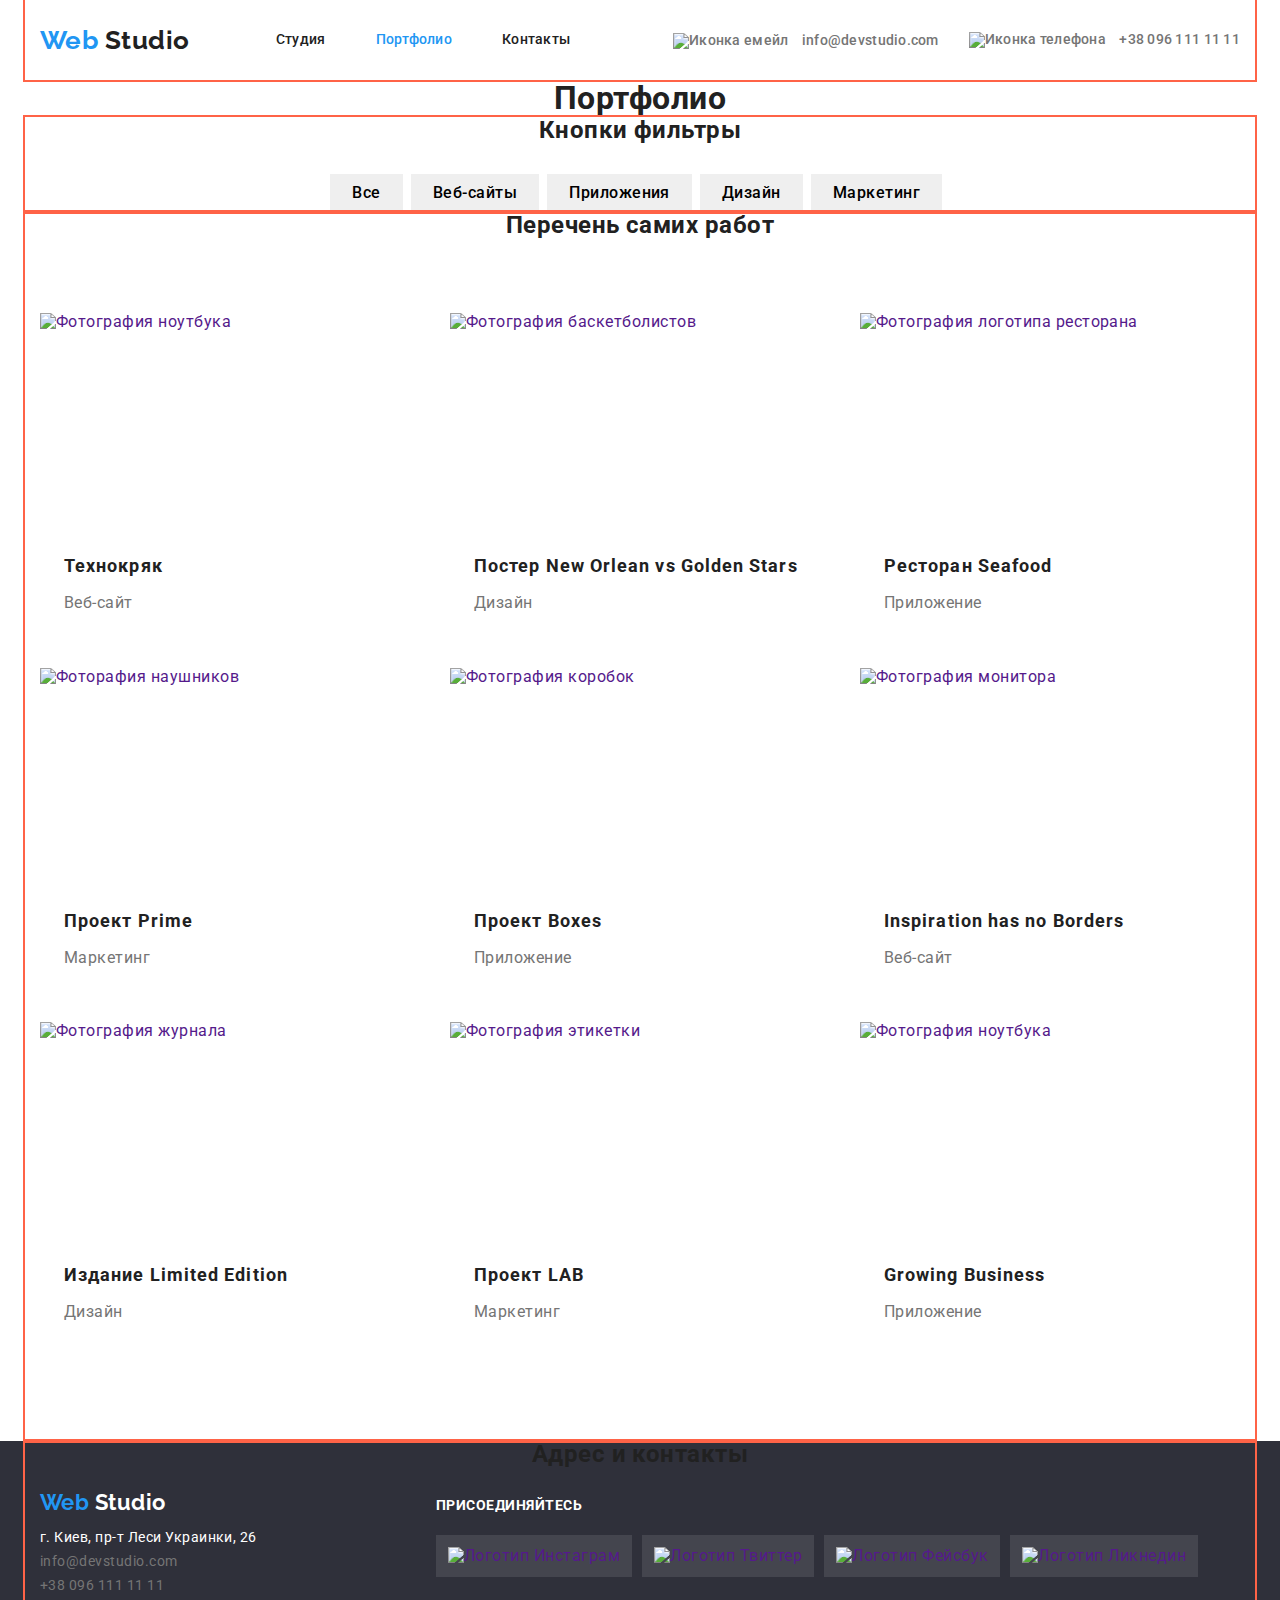
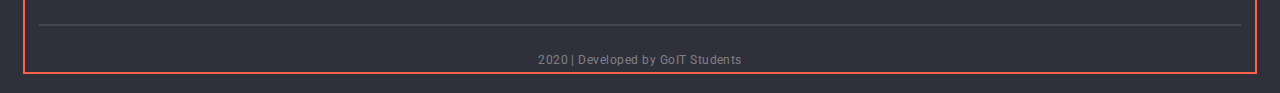
==== portfolio.html @ 9bb1bed6 "отправил ментору на проверку" ====
<!DOCTYPE html>
<html lang="ru">
<head>
    <meta charset="UTF-8">
    <meta name="viewport" content="width=device-width, initial-scale=1.0">
    <title>Document</title>
    <link href="https://fonts.googleapis.com/css2?family=Raleway:wght@500&family=Roboto:wght@400;500;700;900&display=swap" rel="stylesheet">
    <link rel="stylesheet" href="https://cdnjs.cloudflare.com/ajax/libs/modern-normalize/0.6.0/modern-normalize.min.css">
    <link rel="stylesheet" href="./css/style.css">
</head>
<body>
    <header>
        <div class="container">
            <nav class="nav">
                <a href="./index.html"><span class="first-name">Web</span><span class="last-name"> Studio</span></a>
                <ul class="nav-link">
                    <li class="item"><a href="./index.html" class="title">Студия</a></li>
                    <li class="item"><a href="" class="title current">Портфолио</a></li>
                    <li class="item"><a href="" class="title">Контакты</a></li>
                </ul>
                <ul class="nav-contacts">
                    <li class="item"><a href="mailto:info@devstudio.com" class="link"><img src="./images/mail.svg" alt="Иконка емейл" class="image"> info@devstudio.com</a></li>
                    <li class="item"><a href="tel:+380961111111" class="link"><img src="./images/phone.svg" alt="Иконка телефона" class="image"> +38 096 111 11 11</a></li>
                </ul>
            </nav>
            
        </div>
    </header>     

    <main>
        <!--Скрытый заголовок-->
        <h1 class="hidden">Портфолио</h1>

        <div class="container">
            <section>
                <!--Скрытый заголовок-->
                <h2 class="hidden">Кнопки фильтры</h2>
    
                <ul class="resources">
                    <li><button type="button">Все</button></li>
                    <li><button type="button">Веб-сайты</button></li>
                    <li><button type="button">Приложения</button></li>
                    <li><button type="button">Дизайн</button></li>
                    <li><button type="button">Маркетинг</button></li>
                </ul>
            </section>
        </div>

        <div class="container">
            <section class="works">
                <!--Скрытый заголовок-->
                <h2>Перечень самих работ</h2>
   
                   <ul class="portfolio">
                       <li class="porfolio-links">
                           <a href="" class="portfolio-elements">
                               <img src="./images/portfolio/techno_crack.jpg" alt="Фотография ноутбука" width="380">
                               <p class="text">Технокряк это современная площадка распространения коронавируса. Компании используют эту платформу для цифрового шпионажа и атак на защищённые сервера конкурентов.</p>
                               <h2>Технокряк</h2>
                               <p class="product">Веб-сайт</p>
                           </a>
                       </li>
                       <li class="porfolio-links">
                           <a href="" class="portfolio-elements">
                               <img src="./images/portfolio/basketball_players.jpg" alt="Фотография баскетболистов" width="380">
                               <p class="text">Технокряк это современная площадка распространения коронавируса. Компании используют эту платформу для цифрового шпионажа и атак на защищённые сервера конкурентов.</p>
                               <h2>Постер <span lang="en">New Orlean vs Golden Stars</span></h2>
                               <p class="product">Дизайн</p>
                           </a>
                       </li>
                       <li class="porfolio-links">
                           <a href="" class="portfolio-elements">
                               <img src="./images/portfolio/seafood_restaurant.jpg" alt="Фотография логотипа ресторана" width="380">
                               <p class="text">Технокряк это современная площадка распространения коронавируса. Компании используют эту платформу для цифрового шпионажа и атак на защищённые сервера конкурентов.</p>
                               <h2>Ресторан <span lang="en">Seafood</span></h2>
                               <p class="product">Приложение</p>
                           </a>
                       </li>
                       <li class="porfolio-links">
                           <a href="" class="portfolio-elements">
                               <img src="./images/portfolio/headphones.jpg" alt="Фоторафия наушников" width="380">
                               <p class="text">Технокряк это современная площадка распространения коронавируса. Компании используют эту платформу для цифрового шпионажа и атак на защищённые сервера конкурентов.</p>
                               <h2>Проект <span lang="en">Prime</span></h2>
                               <p class="product">Маркетинг</p>
                           </a>
                       </li>
                       <li class="porfolio-links">
                           <a href="" class="portfolio-elements">
                               <img src="./images/portfolio/project_boxes.jpg" alt="Фотография коробок" width="380">
                               <p class="text">Технокряк это современная площадка распространения коронавируса. Компании используют эту платформу для цифрового шпионажа и атак на защищённые сервера конкурентов.</p>
                               <h2>Проект Boxes</h2>
                               <p class="product">Приложение</p>
                           </a>
                       </li>
                       <li class="porfolio-links">
                           <a href="" class="portfolio-elements">
                               <img src="./images/portfolio/display.jpg" alt="Фотография монитора" width="380">
                               <p class="text">Технокряк это современная площадка распространения коронавируса. Компании используют эту платформу для цифрового шпионажа и атак на защищённые сервера конкурентов.</p>
                               <h2 lang="en">Inspiration has no Borders</h2>
                               <p class="product">Веб-сайт</p>
                           </a>
                       </li>
                       <li class="porfolio-links">
                           <a href="" class="portfolio-elements">
                               <img src="./images/portfolio/limited_edition.jpg " alt="Фотография журнала" width="380">
                               <p class="text">Технокряк это современная площадка распространения коронавируса. Компании используют эту платформу для цифрового шпионажа и атак на защищённые сервера конкурентов.</p>
                               <h2>Издание <span lang="en">Limited Edition</span></h2>
                               <p class="product">Дизайн</p>
                           </a>
                       </li>
                       <li class="porfolio-links">
                           <a href="" class="portfolio-elements">
                               <img src="./images/portfolio/project_lab.jpg" alt="Фотография этикетки" width="380">
                               <p class="text">Технокряк это современная площадка распространения коронавируса. Компании используют эту платформу для цифрового шпионажа и атак на защищённые сервера конкурентов.</p>
                               <h2>Проект <span lang="en">LAB</span></h2>
                               <p class="product">Маркетинг</p>
                           </a>
                       </li>
                       <li class="porfolio-links">
                           <a href="" class="portfolio-elements">
                               <img src="./images/portfolio/notebook.jpg" alt="Фотография ноутбука" width="380">
                               <p class="text">Технокряк это современная площадка распространения коронавируса. Компании используют эту платформу для цифрового шпионажа и атак на защищённые сервера конкурентов.</p>
                               <h2 lang="en">Growing Business</h2>
                               <p class="product">Приложение</p>
                           </a>
                       </li>
                   </ul>
           </section>
        </div>
        
    </main>

    <footer>
        <div class="container footer">
            <!--Скрытый заголовок-->
            <h2>Адрес и контакты</h2>
            <section class="footer-flex">
                <div>
                    <a href="./index.html" class="footer-logo"><span class="first-name-logo">Web</span><span class="last-name-logo"> Studio</span></a>
                    <address class="contacts">
                        <p>г. Киев, пр-т Леси Украинки, 26</p>
                        <ul>
                            <li><a href="mailto:info@devstudio.com">info@devstudio.com</a></li>
                            <li><a href="tel:+380961111111">+38 096 111 11 11</a></li>
                        </ul>         
                    </address>
                </div>

                <div>
                    <h2 class="join">присоединяйтесь</h2>
                    <ul class="social-links-footer">
                        <li class="social-logo"><a href="" class="join-link"><img src="./images/social-links-white/instagram-white.svg" alt="Логотип Инстаграм" class="join-photo"></a></li>
                        <li class="social-logo"><a href="" class="join-link"><img src="./images/social-links-white/twitter-white.svg" alt="Логотип Твиттер" class="join-photo"></a></li>
                        <li class="social-logo"><a href="" class="join-link"><img src="./images/social-links-white/facebook-white.svg" alt="Логотип Фейсбук" class="join-photo"></a></li>
                        <li class="social-logo"><a href="" class="join-link"><img src="./images/social-links-white/linkedin-white.svg" alt="Логотип Ликнедин" class="join-photo"></a></li>
                    </ul>
                </div>
                
            </section>
            <div class="line"></div>
            <p class="developers">2020 | Developed by GoIT Students</p>
        </div>
    </footer>
  
</body>
</html>
---- css/style.css ----
/* primary text color #212121 */

/* secondary color #757575 */

/* third-text-color: Hero, advantages, section H2 what we do, footer <p>, adress only <p>, social links when :hover - #FFFFFF */

/* link color #2196F3 */

/* footer adress ul li - rgba(255, 255, 255, 0.6); */

/* 2020 | Developed by GoIT Students - rgba(255, 255, 255, 0.4); */

/* bcg логотипов с раздела преимущества #F5F4FA; */

:root{
    --primary-text-color: #212121;
    --secondary-text-color: #757575;
    --third-text-color: #FFFFFF;
    --link-color: #2196F3;
    --developers-color: rgba(255, 255, 255, 0.4);
    --resources-portfolio-color: #F5F4FA;
    --benefit-capabilities-color: rgba(47, 48, 58, 0.8);
    --border-partners-company-color: #AFB1B8;
    --line-developers-color: rgba(255, 255, 255, 0.1);
    --header-line-color: #ECECEC;
}

body{
    color: var(--primary-text-color);
    background-color: var(--third-text-color);
    font-family: Roboto, sans-serif;
    letter-spacing: 0.03em;
    font-style: normal;
    font-weight: 400;
}

.container {
    margin-left: auto;
    margin-right: auto;
    width: 1230px;
    padding-left: 15px;
    padding-right: 15px;
    outline: 2px solid tomato;
  }

a{
    text-decoration: none;
}
li {
    list-style-type: none; /* Убираем маркеры */
}

/* Логотип */
span.first-name,
span.last-name{
    color: var(--link-color);
    font-family: Raleway, sans-serif;
    font-weight: 700;
    font-size: 26px;
    line-height: 1.19;
}

span.last-name{
    color: var(--primary-text-color);
    margin-right: 86px;
}

/* Верхняя панель перехода по ссылкам внутри сайта */
.nav-link{
    padding: 0;
    margin: 0;
}

.nav{
    display: flex;
    align-items: center;
} 

.nav-link{
    display: flex;
}

.nav-link .item + .item{
    margin-left: 50px;
}

.nav-link .title{
    display: block;
    padding-top: 32px;
    padding-bottom: 32px;
}

.nav-link .title,
.nav-contacts .link{
    display: inline-block;
    margin-bottom: 0px;

    color: inherit;  
    font-weight: 500;
    font-size: 14px;
    line-height: 1.14;
    letter-spacing: 0.02em;
}

.nav-link .title:hover,
.nav-link .title:focus{
    color: var(--link-color);
}

.nav-link .current{
    color: var(--link-color);
}
/* Верхняя панель отправки мейла и телефонного звонка */
.nav-contacts{
    display: flex;    
    padding: 0;
    margin: 0;
    margin-left: auto;
    align-items: center;
}

.nav-contacts .item + .item{
    display: flex;
    margin-left: 30px;
    align-items: center;
}

.nav-contacts .image{
    vertical-align: middle;
    margin-right: 10px;
}

.nav-contacts .link{
    color: var(--secondary-text-color); 
}

.nav-contacts .link:hover,
.nav-contacts .link:focus{
    color: var(--link-color);
}

/* Заглавие сайта - HERO */
.hero{
    text-align: center;
}
.hero .title{
    margin-top: 0;

    color: var(--third-text-color);
    font-weight: 900;
    font-size: 44px;
    line-height: 1.36;
    letter-spacing: 0.06em;
    text-transform: uppercase;
    background-color: tomato;
}

.hero .link{
    display: inline-block;
    margin-top: 46px;
    margin-bottom: 0px;
    padding: 10px 32px;

    background-color: var(--link-color);
    border-radius: 4px;
    color: var(--third-text-color);
    font-weight: 700;
    font-size: 16px;
    line-height: 1.88;
    letter-spacing: 0.06em;
    min-width: 200px;
}

/* Преимущества */
.advantages{
    display: flex;
    justify-content: space-between;
}

.advantages-element{
    display: flex;
    text-align: left;
    margin-top: 94px;
    margin-bottom: 0px;
}

h2, .advantages{
    padding: 0;
    margin: 0;
    text-align: center;
}

.advantages img{
    display: block;
    background-color: #F5F4FA;
    border-radius: 4px;
    min-width: 278px;
    padding: 25px 106.34px;
}

.advantages img:hover,
.advantages img:focus{
    background-color: var(--link-color);
}

.advantages-title{
    font-weight: 700;
    font-size: 14px;
    line-height: 1.14;
    text-transform: uppercase;
    margin-top: 30px;
    margin-bottom: 0px;
}

.advantages-description{
    color: var(--secondary-text-color);
    width: 278px;
    font-size: 14px;
    line-height: 2;
    margin-top: 10px;
    margin-bottom: 0px;
}

/* Чем мы занимаемся */
.benefit, .benefit h3{
    padding: 0;
    margin: 0;
}

.title-section{
    font-weight: 700;
    font-size: 36px;
    line-height: 1.17;
    padding-top: 94px;
    margin-bottom: 0px;
    margin-left: auto;
    margin-right: auto;
    text-align: center;
}

.benefit{
    display: flex;
    justify-content: space-between;
}

.benefit img{
    display: block;
    margin-top: 50px;
    margin-bottom: 0px;
}

.benefit .capabilities{
    color: var(--third-text-color);
    font-weight: 700;
    font-size: 14px;
    line-height: 1.14;
    text-align: center;
    /* text-transform: uppercase; */
    background-color: var(--benefit-capabilities-color);
    border-radius: 0px 0px 4px 4px;
    display: inline-block;
    min-width: 380px;  
    padding: 27px 88px;  
}

/* Наша команда */

/*.title-section,*/ .team ul, .team .title, .team p{
    padding: 0;
    margin: 0;
}

.team{
    margin-top: 94px;
    background-color: var(--resources-portfolio-color);
}

.team-flex{
    display: flex;
    justify-content: space-between;
}

.team .team-photo{
    margin-top: 50px;
    margin-bottom: 0px;
}

.team .title{
    font-weight: 500;
    font-size: 16px;
    line-height: 1.19;
    text-align: center;
    margin-top: 30px;
    margin-bottom: 0px;
}

.team p{
    color: var(--secondary-text-color);
    font-size: 16px;
    line-height: 1.19;
    text-align: center;
    margin-top: 10px;
    margin-bottom: 0px;
}

/* Наша команда в соц.сетях */
.social-links > li{
    margin-bottom: 118px;
}

.social-links img{
    padding: 12px;
    margin-top: 16px;
}

.social-links{
    display: flex;
    justify-content: space-evenly;
}

.social-links img:hover,
.social-links img:focus{
    background-color: var(--link-color);
}

/* Постоятнные клиенты */
.partners, .partners a{
    padding: 0;
    margin: 0;
}

.partners{
    display: flex;
    justify-content: space-between;
}

.partners img{
    border: 1px solid var(--border-partners-company-color);
    border-radius: 4px;
    min-width: 175px;
    margin-top: 50px;
    margin-bottom: 94px;
}
.partners .yaco{
    padding: 21px 65px;
}
.partners .tagline{
    padding: 19px 68px;
}
.partners .company{
    padding: 24px 71px 24.73px 63px;
}
.partners .foster{
    padding: 25px 46px 24.28px 47px;
}
.partners .brand{
    padding: 22px 58px;
}
.partners .tag-line{
    padding: 23px 43px;
}

.partners img:hover,
.partners img:focus{
    background-color: var(--link-color);
}

/* portfolio */
.resources{
    display: flex;
    justify-content: center;
    margin: 0;
    padding: 0;
    margin-top: 30px;
}

button{
    margin-right: 8px;
}

.resources button{
    font-family: Roboto;
    font-style: normal;
    font-weight: 500;
    font-size: 16px;
    line-height: 1.63;
    text-align: center;
    letter-spacing: 0.03em;
    border: 0px;
    min-width: 73px;
    padding: 6px 22px;
}

.resources button:hover,
.resources button:focus{
    color: var(--third-text-color);
}

.works{
    padding-bottom: 114px;
}

.portfolio{
    display: flex;
    flex-wrap: wrap;
    justify-content: space-between;
    padding: 0;
    margin: 0;
}

.portfolio-elements, .portfolio-elements > img{
    display: block;
} 

.portfolio{
    /* margin-top: 50px; */
    margin-top: 23px;
    margin-bottom: 0px;
}

.portfolio img{
    margin-top: 50px;
    margin-bottom: 0px;
}

.portfolio h2{
    color: var(--primary-text-color);
    font-weight: 700;
    font-size: 18px;
    line-height: 2;
    letter-spacing: 0.06em;
    text-align: left;
    margin-top: 20px;
    margin-bottom: 0px;
    padding-left: 24px;
}

.portfolio .text{
    color: var(--third-text-color);
    text-align: left;
    width: 332px;
    font-size: 18px;
    line-height: 1.56;
    padding: 0;
    margin: 0;
    padding-left: 24px;
}

.portfolio .product{
    color: var(--secondary-text-color);
    font-size: 16px;
    line-height: 1.86;
    text-align: left;
    margin-top: 4px;
    margin-bottom: 0px;
    padding-left: 24px;
}

.hidden{
    padding: 0;
    margin: 0;
    text-align: center;
}

/* footer */
.contacts > ul{
    padding: 0;
    margin: 0;
}

.footer-flex{
    display: flex;
}

footer{
    background-color: #2F303A;
    padding-bottom: 21px;
}

.container-footer{
    margin-top: 94px;
    margin-bottom: 0px;
}

.footer-logo{
    display: block;
    /* margin-top: 48px; */
    margin-top: 21px;
}

.first-name-logo,
.last-name-logo{
    color: var(--link-color);
    font-family: Raleway, sans-serif;
    font-weight: 700;
    font-size: 22px;
    line-height: 1.18;
    margin-bottom: 0px;
}

.last-name-logo{
    color: var(--third-text-color);
}

.contacts > p{
    color: var(--third-text-color);
    font-size: 14px;
    line-height: 1.71;
    font-style: normal;
    margin-top: 10px;
    margin-bottom: 0px;
}

.contacts a{
    /* display: inline-block; */
    margin-top: 9px;
    margin-bottom: 0px;

    color: var(--secondary-text-color);
    font-size: 14px;
    line-height: 1.71;
    font-style: normal;
}

.join{
    /* margin-top: 56px; */
    margin-top: 29px; 
    margin-bottom: 0px;
    margin-left: 179px;

    color: var(--third-text-color);
    font-weight: 700;
    font-size: 14px;
    line-height: 1.14;
    text-transform: uppercase;
    text-align: left;
}

.line{
    display: inline-block;
    margin-top: 28px;
    margin-left: auto;
    margin-right: auto;
    width: 1200px;
    outline: 1px solid var(--line-developers-color);
}

.developers{
    color: var(--developers-color);
    font-size: 12px;
    line-height: 2;
    text-align: center;
    margin-top: 18px;
    margin-bottom: 0;
}

.join-photo{
    padding: 12px;
    margin-top: 21px;
}

footer .join-photo:hover,
footer .join-photo:focus{
    background-color: var(--link-color);
}
/* 
.header-line{
    display: inline-block;
    border: 1px solid var(--header-line-color);
    margin-top: 33px;
} */

.social-links-footer{
    display: flex;
    margin: 0;
    margin-left: 179px;
    padding: 0;
}

.social-logo{
    margin-right: 10px;
}

.social-logo:last-child {
    margin-right: 0;
  }

.join-photo{
    background-color: var(--line-developers-color);
}
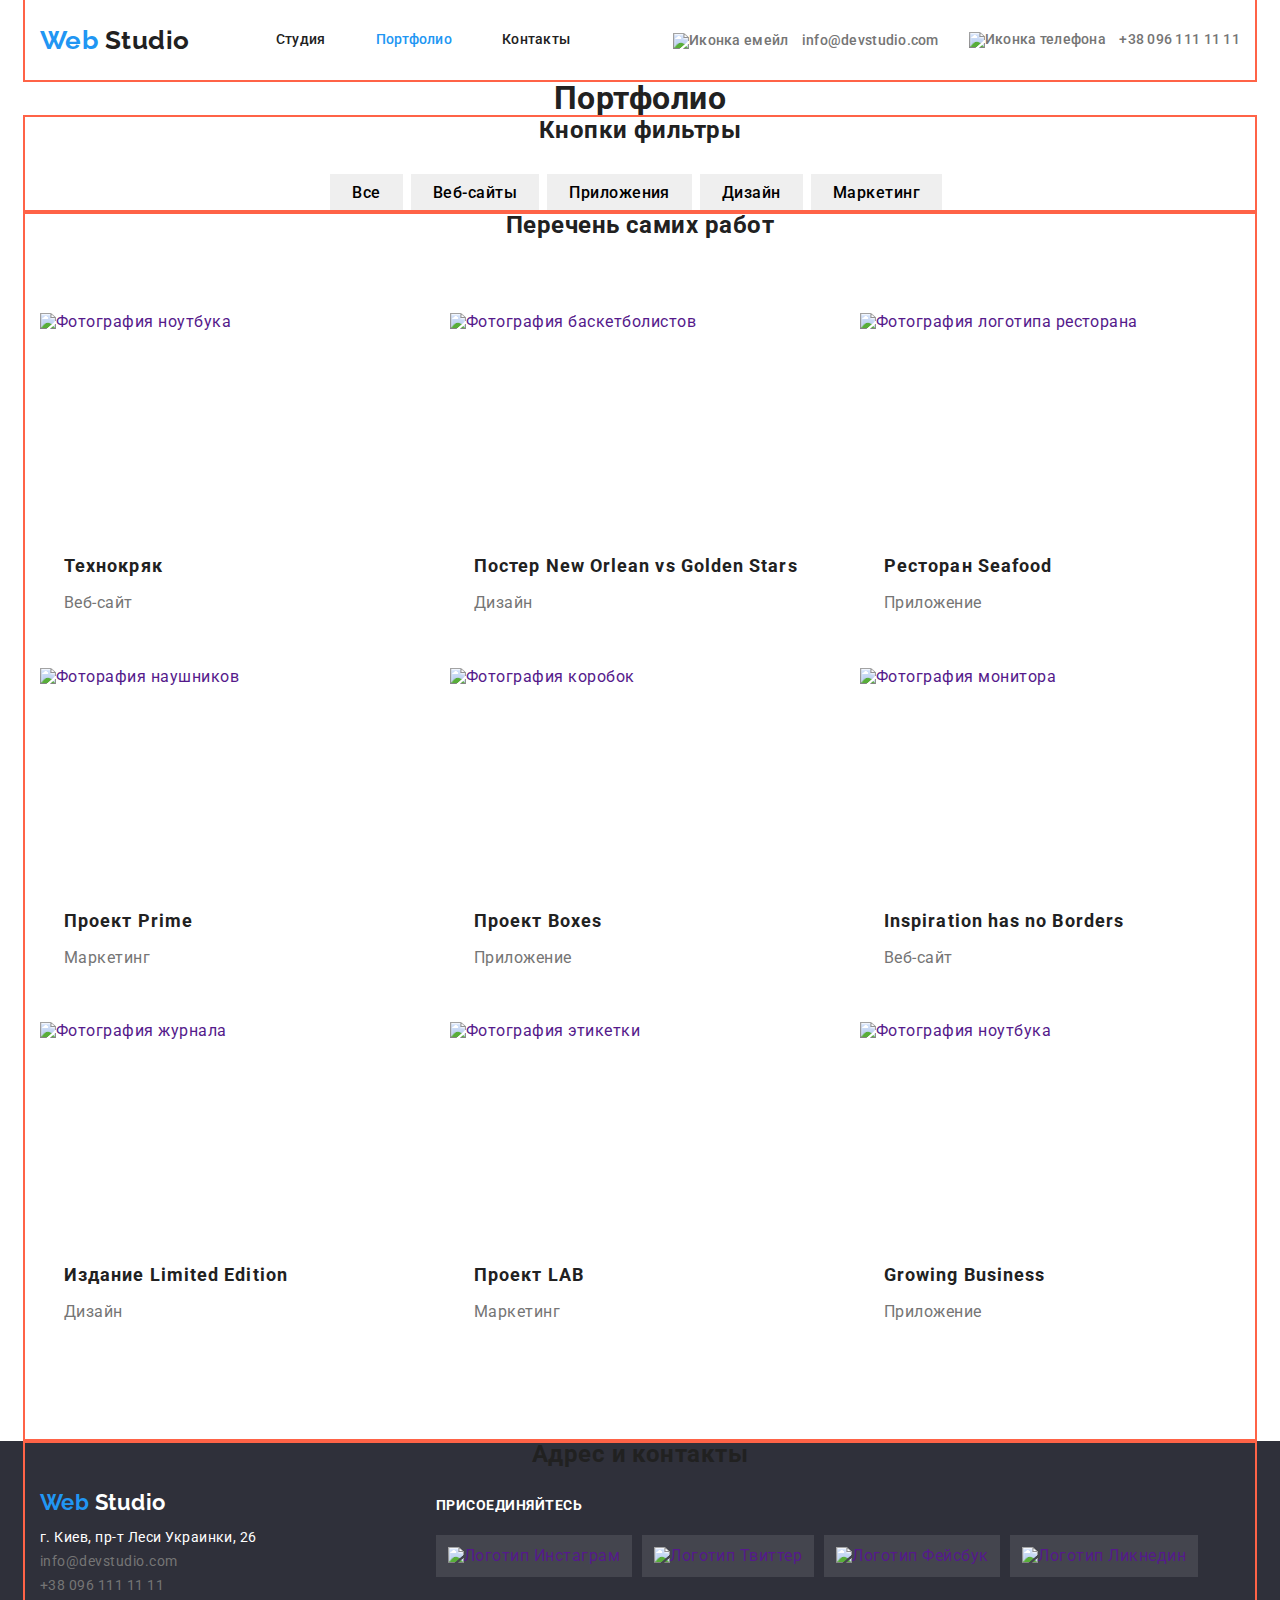
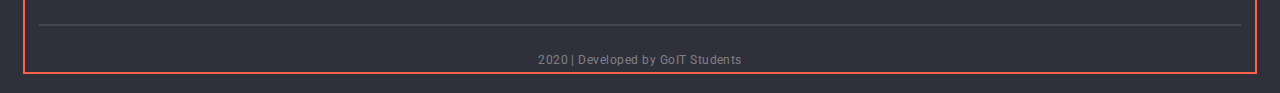
==== commit 29023911: "калькулятор для портфолио" ====
--- a/portfolio.html
+++ b/portfolio.html
@@ -52,7 +52,7 @@
                 <h2>Перечень самих работ</h2>
    
                    <ul class="portfolio">
-                       <li class="porfolio-links">
+                       <li class="portfolio-links">
                            <a href="" class="portfolio-elements">
                                <img src="./images/portfolio/techno_crack.jpg" alt="Фотография ноутбука" width="380">
                                <p class="text">Технокряк это современная площадка распространения коронавируса. Компании используют эту платформу для цифрового шпионажа и атак на защищённые сервера конкурентов.</p>
@@ -60,7 +60,7 @@
                                <p class="product">Веб-сайт</p>
                            </a>
                        </li>
-                       <li class="porfolio-links">
+                       <li class="portfolio-links">
                            <a href="" class="portfolio-elements">
                                <img src="./images/portfolio/basketball_players.jpg" alt="Фотография баскетболистов" width="380">
                                <p class="text">Технокряк это современная площадка распространения коронавируса. Компании используют эту платформу для цифрового шпионажа и атак на защищённые сервера конкурентов.</p>
@@ -68,7 +68,7 @@
                                <p class="product">Дизайн</p>
                            </a>
                        </li>
-                       <li class="porfolio-links">
+                       <li class="portfolio-links">
                            <a href="" class="portfolio-elements">
                                <img src="./images/portfolio/seafood_restaurant.jpg" alt="Фотография логотипа ресторана" width="380">
                                <p class="text">Технокряк это современная площадка распространения коронавируса. Компании используют эту платформу для цифрового шпионажа и атак на защищённые сервера конкурентов.</p>
@@ -76,7 +76,7 @@
                                <p class="product">Приложение</p>
                            </a>
                        </li>
-                       <li class="porfolio-links">
+                       <li class="portfolio-links">
                            <a href="" class="portfolio-elements">
                                <img src="./images/portfolio/headphones.jpg" alt="Фоторафия наушников" width="380">
                                <p class="text">Технокряк это современная площадка распространения коронавируса. Компании используют эту платформу для цифрового шпионажа и атак на защищённые сервера конкурентов.</p>
@@ -84,7 +84,7 @@
                                <p class="product">Маркетинг</p>
                            </a>
                        </li>
-                       <li class="porfolio-links">
+                       <li class="portfolio-links">
                            <a href="" class="portfolio-elements">
                                <img src="./images/portfolio/project_boxes.jpg" alt="Фотография коробок" width="380">
                                <p class="text">Технокряк это современная площадка распространения коронавируса. Компании используют эту платформу для цифрового шпионажа и атак на защищённые сервера конкурентов.</p>
@@ -92,7 +92,7 @@
                                <p class="product">Приложение</p>
                            </a>
                        </li>
-                       <li class="porfolio-links">
+                       <li class="portfolio-links">
                            <a href="" class="portfolio-elements">
                                <img src="./images/portfolio/display.jpg" alt="Фотография монитора" width="380">
                                <p class="text">Технокряк это современная площадка распространения коронавируса. Компании используют эту платформу для цифрового шпионажа и атак на защищённые сервера конкурентов.</p>
@@ -100,7 +100,7 @@
                                <p class="product">Веб-сайт</p>
                            </a>
                        </li>
-                       <li class="porfolio-links">
+                       <li class="portfolio-links">
                            <a href="" class="portfolio-elements">
                                <img src="./images/portfolio/limited_edition.jpg " alt="Фотография журнала" width="380">
                                <p class="text">Технокряк это современная площадка распространения коронавируса. Компании используют эту платформу для цифрового шпионажа и атак на защищённые сервера конкурентов.</p>
@@ -108,7 +108,7 @@
                                <p class="product">Дизайн</p>
                            </a>
                        </li>
-                       <li class="porfolio-links">
+                       <li class="portfolio-links">
                            <a href="" class="portfolio-elements">
                                <img src="./images/portfolio/project_lab.jpg" alt="Фотография этикетки" width="380">
                                <p class="text">Технокряк это современная площадка распространения коронавируса. Компании используют эту платформу для цифрового шпионажа и атак на защищённые сервера конкурентов.</p>
@@ -116,7 +116,7 @@
                                <p class="product">Маркетинг</p>
                            </a>
                        </li>
-                       <li class="porfolio-links">
+                       <li class="portfolio-links">
                            <a href="" class="portfolio-elements">
                                <img src="./images/portfolio/notebook.jpg" alt="Фотография ноутбука" width="380">
                                <p class="text">Технокряк это современная площадка распространения коронавируса. Компании используют эту платформу для цифрового шпионажа и атак на защищённые сервера конкурентов.</p>
--- a/css/style.css
+++ b/css/style.css
@@ -146,6 +146,11 @@
 .hero .title{
     margin-top: 0;
 
+    margin-left: auto;
+    margin-right: auto;
+    width: 646px;
+    align-content: center;
+
     color: var(--third-text-color);
     font-weight: 900;
     font-size: 44px;
@@ -403,13 +408,23 @@
 .portfolio{
     display: flex;
     flex-wrap: wrap;
-    justify-content: space-between;
-    padding: 0;
-    margin: 0;
+    /* justify-content: space-between; */
+    padding: 0;
+    margin: 0;
+}
+.portfolio-links{
+    width: calc((100% - 30px * 2) / 3);
+    margin-right: 30px;
+}
+
+.portfolio-links:nth-child(3n){
+    margin-right: 0px;
 }
 
 .portfolio-elements, .portfolio-elements > img{
     display: block;
+    
+    margin-right: 0px;
 } 
 
 .portfolio{
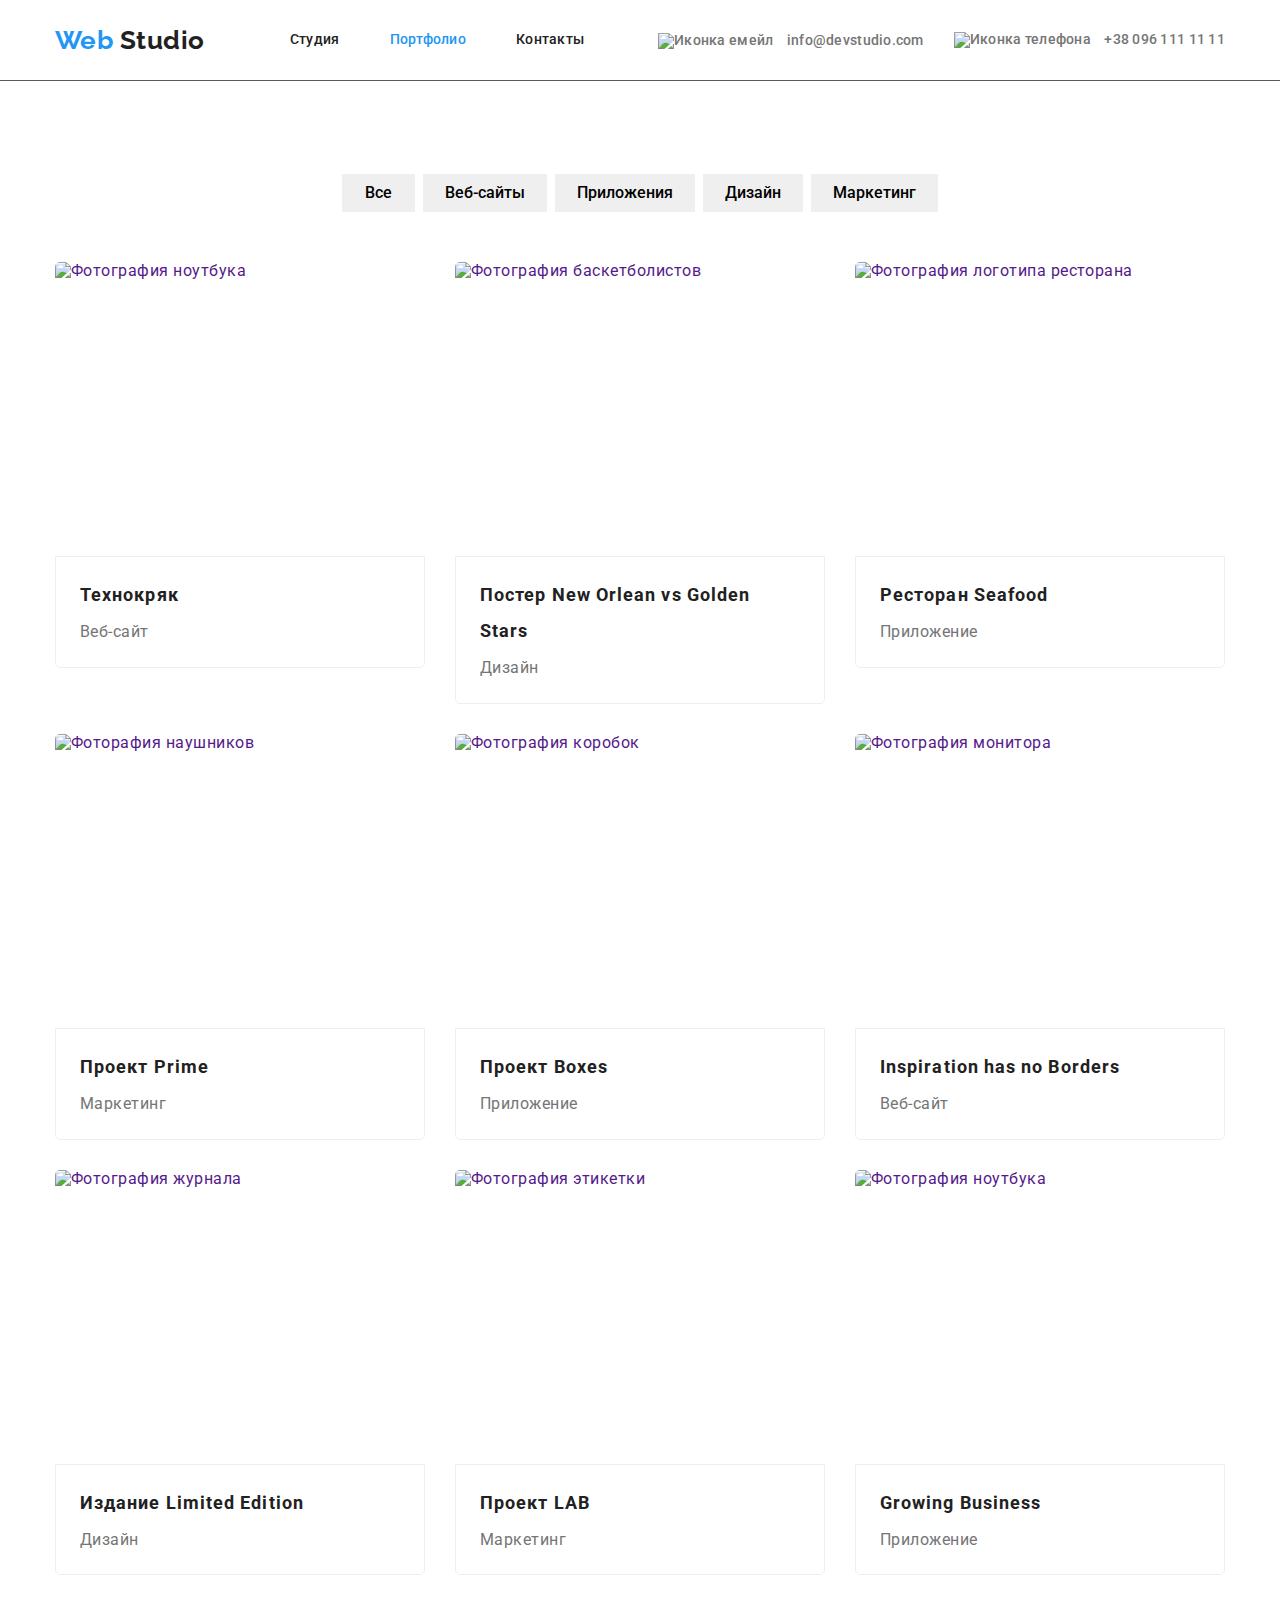
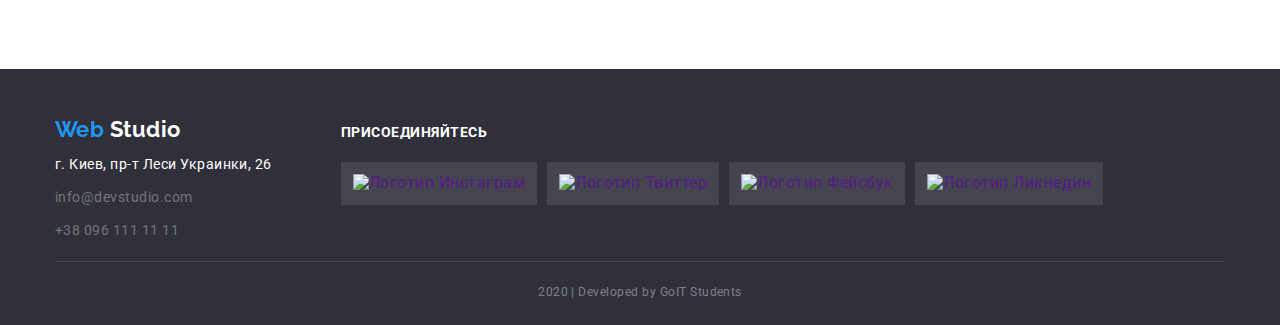
==== commit ab5f7e16: "внесены правки, кроме отдельного 1 случая в портфолио" ====
--- a/portfolio.html
+++ b/portfolio.html
@@ -12,10 +12,10 @@
     <header>
         <div class="container">
             <nav class="nav">
-                <a href="./index.html"><span class="first-name">Web</span><span class="last-name"> Studio</span></a>
+                <a href="./index.html" class="nav-logo"><span class="first-name">Web</span><span class="last-name"> Studio</span></a>
                 <ul class="nav-link">
                     <li class="item"><a href="./index.html" class="title">Студия</a></li>
-                    <li class="item"><a href="" class="title current">Портфолио</a></li>
+                    <li class="item current"><a href="" class="title">Портфолио</a></li>
                     <li class="item"><a href="" class="title">Контакты</a></li>
                 </ul>
                 <ul class="nav-contacts">
@@ -23,119 +23,136 @@
                     <li class="item"><a href="tel:+380961111111" class="link"><img src="./images/phone.svg" alt="Иконка телефона" class="image"> +38 096 111 11 11</a></li>
                 </ul>
             </nav>
-            
         </div>
-    </header>     
+    </header>   
 
     <main>
         <!--Скрытый заголовок-->
         <h1 class="hidden">Портфолио</h1>
 
-        <div class="container">
-            <section>
+        <section>
+            <div class="filtres">
                 <!--Скрытый заголовок-->
                 <h2 class="hidden">Кнопки фильтры</h2>
+
+                <ul class="filtres-resources">
+                    <li class="filtres-resources-button"><button type="button">Все</button></li>
+                    <li class="filtres-resources-button"><button type="button">Веб-сайты</button></li>
+                    <li class="filtres-resources-button"><button type="button">Приложения</button></li>
+                    <li class="filtres-resources-button"><button type="button">Дизайн</button></li>
+                    <li class="filtres-resources-button"><button type="button">Маркетинг</button></li>
+                </ul>
+            </div>
+ 
+        </section>
     
-                <ul class="resources">
-                    <li><button type="button">Все</button></li>
-                    <li><button type="button">Веб-сайты</button></li>
-                    <li><button type="button">Приложения</button></li>
-                    <li><button type="button">Дизайн</button></li>
-                    <li><button type="button">Маркетинг</button></li>
+        <section class="works">
+            <div class="container">
+                <!--Скрытый заголовок-->
+                <h2 class="hidden">Перечень самих работ</h2>
+    
+                <ul class="portfolio">
+                    <li class="portfolio-links">
+                        <a href="" class="portfolio-elements">
+                            <img src="./images/portfolio/techno_crack.jpg" alt="Фотография ноутбука" width="370">
+                            <p class="text">Технокряк это современная площадка распространения коронавируса. Компании используют эту платформу для цифрового шпионажа и атак на защищённые сервера конкурентов.</p>
+                            <div class="portfolio-card">
+                                <h2>Технокряк</h2>
+                                <p class="product">Веб-сайт</p>
+                            </div>
+                        </a>
+                    </li>
+                    <li class="portfolio-links">
+                        <a href="" class="portfolio-elements">
+                            <img src="./images/portfolio/basketball_players.jpg" alt="Фотография баскетболистов" width="370">
+                            <p class="text">Технокряк это современная площадка распространения коронавируса. Компании используют эту платформу для цифрового шпионажа и атак на защищённые сервера конкурентов.</p>
+                            <div class="portfolio-card">
+                                <h2>Постер <span lang="en">New Orlean vs Golden Stars</span></h2>
+                                <p class="product">Дизайн</p>
+                            </div>
+                        </a>
+                    </li>
+                    <li class="portfolio-links">
+                        <a href="" class="portfolio-elements">
+                            <img src="./images/portfolio/seafood_restaurant.jpg" alt="Фотография логотипа ресторана" width="370">
+                            <p class="text">Технокряк это современная площадка распространения коронавируса. Компании используют эту платформу для цифрового шпионажа и атак на защищённые сервера конкурентов.</p>
+                            <div class="portfolio-card">
+                                <h2>Ресторан <span lang="en">Seafood</span></h2>
+                                <p class="product">Приложение</p>
+                            </div>
+                        </a>
+                    </li>
+                    <li class="portfolio-links">
+                        <a href="" class="portfolio-elements">
+                            <img src="./images/portfolio/headphones.jpg" alt="Фоторафия наушников" width="370">
+                            <p class="text">Технокряк это современная площадка распространения коронавируса. Компании используют эту платформу для цифрового шпионажа и атак на защищённые сервера конкурентов.</p>
+                            <div class="portfolio-card">
+                                <h2>Проект <span lang="en">Prime</span></h2>
+                                <p class="product">Маркетинг</p>
+                            </div>
+                        </a>
+                    </li>
+                    <li class="portfolio-links">
+                        <a href="" class="portfolio-elements">
+                            <img src="./images/portfolio/project_boxes.jpg" alt="Фотография коробок" width="370">
+                            <p class="text">Технокряк это современная площадка распространения коронавируса. Компании используют эту платформу для цифрового шпионажа и атак на защищённые сервера конкурентов.</p>
+                            <div class="portfolio-card">
+                                <h2>Проект Boxes</h2>
+                                <p class="product">Приложение</p>
+                            </div>
+                        </a>
+                    </li>
+                    <li class="portfolio-links">
+                        <a href="" class="portfolio-elements">
+                            <img src="./images/portfolio/display.jpg" alt="Фотография монитора" width="370">
+                            <p class="text">Технокряк это современная площадка распространения коронавируса. Компании используют эту платформу для цифрового шпионажа и атак на защищённые сервера конкурентов.</p>
+                            <div class="portfolio-card">
+                                <h2 lang="en">Inspiration has no Borders</h2>
+                                <p class="product">Веб-сайт</p>
+                            </div>
+                        </a>
+                    </li>
+                    <li class="portfolio-links">
+                        <a href="" class="portfolio-elements">
+                            <img src="./images/portfolio/limited_edition.jpg " alt="Фотография журнала" width="370">
+                            <p class="text">Технокряк это современная площадка распространения коронавируса. Компании используют эту платформу для цифрового шпионажа и атак на защищённые сервера конкурентов.</p>
+                            <div class="portfolio-card">
+                                <h2>Издание <span lang="en">Limited Edition</span></h2>
+                                <p class="product">Дизайн</p>
+                            </div>
+                        </a>
+                    </li>
+                    <li class="portfolio-links">
+                        <a href="" class="portfolio-elements">
+                            <img src="./images/portfolio/project_lab.jpg" alt="Фотография этикетки" width="370">
+                            <p class="text">Технокряк это современная площадка распространения коронавируса. Компании используют эту платформу для цифрового шпионажа и атак на защищённые сервера конкурентов.</p>
+                            <div class="portfolio-card">
+                                <h2>Проект <span lang="en">LAB</span></h2>
+                                <p class="product">Маркетинг</p>
+                            </div>
+                        </a>
+                    </li>
+                    <li class="portfolio-links">
+                        <a href="" class="portfolio-elements">
+                            <img src="./images/portfolio/notebook.jpg" alt="Фотография ноутбука" width="370">
+                            <p class="text">Технокряк это современная площадка распространения коронавируса. Компании используют эту платформу для цифрового шпионажа и атак на защищённые сервера конкурентов.</p>
+                            <div class="portfolio-card">
+                                <h2 lang="en">Growing Business</h2>
+                                <p class="product">Приложение</p>
+                            </div>
+                        </a>
+                    </li>
                 </ul>
-            </section>
-        </div>
-
-        <div class="container">
-            <section class="works">
-                <!--Скрытый заголовок-->
-                <h2>Перечень самих работ</h2>
-   
-                   <ul class="portfolio">
-                       <li class="portfolio-links">
-                           <a href="" class="portfolio-elements">
-                               <img src="./images/portfolio/techno_crack.jpg" alt="Фотография ноутбука" width="380">
-                               <p class="text">Технокряк это современная площадка распространения коронавируса. Компании используют эту платформу для цифрового шпионажа и атак на защищённые сервера конкурентов.</p>
-                               <h2>Технокряк</h2>
-                               <p class="product">Веб-сайт</p>
-                           </a>
-                       </li>
-                       <li class="portfolio-links">
-                           <a href="" class="portfolio-elements">
-                               <img src="./images/portfolio/basketball_players.jpg" alt="Фотография баскетболистов" width="380">
-                               <p class="text">Технокряк это современная площадка распространения коронавируса. Компании используют эту платформу для цифрового шпионажа и атак на защищённые сервера конкурентов.</p>
-                               <h2>Постер <span lang="en">New Orlean vs Golden Stars</span></h2>
-                               <p class="product">Дизайн</p>
-                           </a>
-                       </li>
-                       <li class="portfolio-links">
-                           <a href="" class="portfolio-elements">
-                               <img src="./images/portfolio/seafood_restaurant.jpg" alt="Фотография логотипа ресторана" width="380">
-                               <p class="text">Технокряк это современная площадка распространения коронавируса. Компании используют эту платформу для цифрового шпионажа и атак на защищённые сервера конкурентов.</p>
-                               <h2>Ресторан <span lang="en">Seafood</span></h2>
-                               <p class="product">Приложение</p>
-                           </a>
-                       </li>
-                       <li class="portfolio-links">
-                           <a href="" class="portfolio-elements">
-                               <img src="./images/portfolio/headphones.jpg" alt="Фоторафия наушников" width="380">
-                               <p class="text">Технокряк это современная площадка распространения коронавируса. Компании используют эту платформу для цифрового шпионажа и атак на защищённые сервера конкурентов.</p>
-                               <h2>Проект <span lang="en">Prime</span></h2>
-                               <p class="product">Маркетинг</p>
-                           </a>
-                       </li>
-                       <li class="portfolio-links">
-                           <a href="" class="portfolio-elements">
-                               <img src="./images/portfolio/project_boxes.jpg" alt="Фотография коробок" width="380">
-                               <p class="text">Технокряк это современная площадка распространения коронавируса. Компании используют эту платформу для цифрового шпионажа и атак на защищённые сервера конкурентов.</p>
-                               <h2>Проект Boxes</h2>
-                               <p class="product">Приложение</p>
-                           </a>
-                       </li>
-                       <li class="portfolio-links">
-                           <a href="" class="portfolio-elements">
-                               <img src="./images/portfolio/display.jpg" alt="Фотография монитора" width="380">
-                               <p class="text">Технокряк это современная площадка распространения коронавируса. Компании используют эту платформу для цифрового шпионажа и атак на защищённые сервера конкурентов.</p>
-                               <h2 lang="en">Inspiration has no Borders</h2>
-                               <p class="product">Веб-сайт</p>
-                           </a>
-                       </li>
-                       <li class="portfolio-links">
-                           <a href="" class="portfolio-elements">
-                               <img src="./images/portfolio/limited_edition.jpg " alt="Фотография журнала" width="380">
-                               <p class="text">Технокряк это современная площадка распространения коронавируса. Компании используют эту платформу для цифрового шпионажа и атак на защищённые сервера конкурентов.</p>
-                               <h2>Издание <span lang="en">Limited Edition</span></h2>
-                               <p class="product">Дизайн</p>
-                           </a>
-                       </li>
-                       <li class="portfolio-links">
-                           <a href="" class="portfolio-elements">
-                               <img src="./images/portfolio/project_lab.jpg" alt="Фотография этикетки" width="380">
-                               <p class="text">Технокряк это современная площадка распространения коронавируса. Компании используют эту платформу для цифрового шпионажа и атак на защищённые сервера конкурентов.</p>
-                               <h2>Проект <span lang="en">LAB</span></h2>
-                               <p class="product">Маркетинг</p>
-                           </a>
-                       </li>
-                       <li class="portfolio-links">
-                           <a href="" class="portfolio-elements">
-                               <img src="./images/portfolio/notebook.jpg" alt="Фотография ноутбука" width="380">
-                               <p class="text">Технокряк это современная площадка распространения коронавируса. Компании используют эту платформу для цифрового шпионажа и атак на защищённые сервера конкурентов.</p>
-                               <h2 lang="en">Growing Business</h2>
-                               <p class="product">Приложение</p>
-                           </a>
-                       </li>
-                   </ul>
-           </section>
-        </div>
-        
+            </div>
+        </section>
     </main>
 
     <footer>
         <div class="container footer">
             <!--Скрытый заголовок-->
-            <h2>Адрес и контакты</h2>
+            <h2 class="hidden">Адрес и контакты</h2>
             <section class="footer-flex">
-                <div>
+                <div class="footer-flex-block">
                     <a href="./index.html" class="footer-logo"><span class="first-name-logo">Web</span><span class="last-name-logo"> Studio</span></a>
                     <address class="contacts">
                         <p>г. Киев, пр-т Леси Украинки, 26</p>
@@ -146,7 +163,7 @@
                     </address>
                 </div>
 
-                <div>
+                <div class="footer-flex-block network">
                     <h2 class="join">присоединяйтесь</h2>
                     <ul class="social-links-footer">
                         <li class="social-logo"><a href="" class="join-link"><img src="./images/social-links-white/instagram-white.svg" alt="Логотип Инстаграм" class="join-photo"></a></li>
@@ -157,7 +174,6 @@
                 </div>
                 
             </section>
-            <div class="line"></div>
             <p class="developers">2020 | Developed by GoIT Students</p>
         </div>
     </footer>
--- a/css/style.css
+++ b/css/style.css
@@ -25,6 +25,16 @@
     --header-line-color: #ECECEC;
 }
 
+/* html {
+	box-sizing: border-box;
+}
+
+*,
+*::before,
+*::after {
+	box-sizing: inherit;
+} */
+
 body{
     color: var(--primary-text-color);
     background-color: var(--third-text-color);
@@ -34,15 +44,26 @@
     font-weight: 400;
 }
 
+img{​  
+    display: block;
+    max-width: 100%;
+    height: auto;
+}
+
+/*.title-section,*/ .team ul, .team .title, .team p, .logo, .join, .contacts > p{
+    padding: 0;
+    margin: 0;
+}
+
 .container {
     margin-left: auto;
     margin-right: auto;
-    width: 1230px;
+    width: 1200px;
     padding-left: 15px;
     padding-right: 15px;
-    outline: 2px solid tomato;
-  }
-
+    /* outline: 2px solid tomato; */
+}
+  
 a{
     text-decoration: none;
 }
@@ -51,6 +72,10 @@
 }
 
 /* Логотип */
+.nav-logo{
+    margin-right: 85px;
+}
+
 span.first-name,
 span.last-name{
     color: var(--link-color);
@@ -62,10 +87,14 @@
 
 span.last-name{
     color: var(--primary-text-color);
-    margin-right: 86px;
 }
 
 /* Верхняя панель перехода по ссылкам внутри сайта */
+header{
+    border-bottom: 1px solid var(--benefit-capabilities-color);
+
+}
+
 .nav-link{
     padding: 0;
     margin: 0;
@@ -141,10 +170,13 @@
 
 /* Заглавие сайта - HERO */
 .hero{
+    padding-top: 200px;
+    padding-bottom: 296px;
     text-align: center;
 }
 .hero .title{
-    margin-top: 0;
+    margin: 0;
+    margin-bottom: 46px;
 
     margin-left: auto;
     margin-right: auto;
@@ -157,12 +189,11 @@
     line-height: 1.36;
     letter-spacing: 0.06em;
     text-transform: uppercase;
-    background-color: tomato;
+    /* background-color: tomato; */
 }
 
 .hero .link{
     display: inline-block;
-    margin-top: 46px;
     margin-bottom: 0px;
     padding: 10px 32px;
 
@@ -178,34 +209,48 @@
 
 /* Преимущества */
 .advantages{
-    display: flex;
-    justify-content: space-between;
-}
-
-.advantages-element{
-    display: flex;
+    padding: 0;
+    margin: 0;
+    display: flex;
+    padding-top: 94px;
+    padding-bottom: 94px;
+}
+
+.advantages-element, .benefit-item{
     text-align: left;
-    margin-top: 94px;
-    margin-bottom: 0px;
+    /* padding: 0; */
+    margin-right: 30px;
+}
+
+.advantages-element:last-child, .benefit-item:last-child{
+    margin-right: 0px;
 }
 
 h2, .advantages{
-    padding: 0;
-    margin: 0;
     text-align: center;
 }
 
 .advantages img{
     display: block;
-    background-color: #F5F4FA;
+    margin-bottom: 30px;
+    background-color: var(--resources-portfolio-color);
     border-radius: 4px;
-    min-width: 278px;
-    padding: 25px 106.34px;
+    max-width: 270px;
+    height: 120px;
+    /* padding: 25px 106.34px; */
 }
 
 .advantages img:hover,
 .advantages img:focus{
     background-color: var(--link-color);
+}
+
+.satellite-dish{
+    padding: 25px 102.34px;
+}
+
+.clock, .computer, .cosmonaut{
+    padding: 25px 100px;
 }
 
 .advantages-title{
@@ -213,115 +258,150 @@
     font-size: 14px;
     line-height: 1.14;
     text-transform: uppercase;
-    margin-top: 30px;
+    margin: 0;
+    margin-bottom: 10px;
+}
+
+.advantages-description{
+    margin: 0;
+    color: var(--secondary-text-color);
+    max-width: 270px;
+    font-size: 14px;
+    line-height: 1.7;
     margin-bottom: 0px;
 }
 
-.advantages-description{
-    color: var(--secondary-text-color);
-    width: 278px;
-    font-size: 14px;
-    line-height: 2;
-    margin-top: 10px;
-    margin-bottom: 0px;
-}
-
 /* Чем мы занимаемся */
-.benefit, .benefit h3{
-    padding: 0;
-    margin: 0;
+.employment{
+    padding-top: 94px;
+    padding-bottom: 94px;
+    margin-bottom: 94px;
 }
 
 .title-section{
+    margin: 0;
+    margin-bottom: 50px;
+    margin-left: auto;
+    margin-right: auto;
+
     font-weight: 700;
     font-size: 36px;
     line-height: 1.17;
+    text-align: center;
+}
+
+.benefit, .capabilities{
+    padding: 0;
+    margin: 0;
+}
+
+.benefit{
+    display: flex;
+    /* justify-content: space-between; */
+}
+
+.employment-section{
     padding-top: 94px;
+    padding-bottom: 94px;
+    border-top: 1px solid var(--header-line-color);
+    /* margin-bottom: 94px; */
+}
+
+.benefit-item img{
+    display: block;
     margin-bottom: 0px;
-    margin-left: auto;
-    margin-right: auto;
-    text-align: center;
-}
-
-.benefit{
-    display: flex;
-    justify-content: space-between;
-}
-
-.benefit img{
-    display: block;
-    margin-top: 50px;
-    margin-bottom: 0px;
-}
-
-.benefit .capabilities{
+    /* min-width: auto; */
+    border-radius: 4px;
+    height: 294px;
+}
+
+.benefit-item .capabilities{
+    display: block;
+    padding: 27px 80px;
+    
     color: var(--third-text-color);
     font-weight: 700;
     font-size: 14px;
     line-height: 1.14;
-    text-align: center;
-    /* text-transform: uppercase; */
+    height: 70px;
+    text-align: center;
+    text-transform: uppercase;
     background-color: var(--benefit-capabilities-color);
-    border-radius: 0px 0px 4px 4px;
-    display: inline-block;
-    min-width: 380px;  
-    padding: 27px 88px;  
+    border-radius: 0px 0px 4px 4px; 
+    /* letter-spacing: 0.03em; */
 }
 
 /* Наша команда */
 
-/*.title-section,*/ .team ul, .team .title, .team p{
-    padding: 0;
-    margin: 0;
-}
-
 .team{
-    margin-top: 94px;
     background-color: var(--resources-portfolio-color);
 }
 
+.logo-links{
+    padding: 12px;
+}
+
+.employment-team{
+    padding-top: 94px;
+    padding-bottom: 94px;
+}
+
+
 .team-flex{
     display: flex;
     justify-content: space-between;
-}
-
-.team .team-photo{
-    margin-top: 50px;
-    margin-bottom: 0px;
-}
-
-.team .title{
+    max-width: auto;
+}
+
+.team-flex-item{
+    background-color: var(--third-text-color);
+    box-shadow: 0px 2px 1px rgba(0, 0, 0, 0.2), 0px 1px 1px rgba(0, 0, 0, 0.14), 0px 1px 3px rgba(0, 0, 0, 0.12);
+    border-radius: 4px;
+    padding-bottom: 24px;
+}
+
+.team-flex-photo{
+    margin-bottom: 30px;
+    display: block;
+    height: 260px;
+}
+
+.team-flex .title{
     font-weight: 500;
     font-size: 16px;
     line-height: 1.19;
     text-align: center;
-    margin-top: 30px;
-    margin-bottom: 0px;
-}
-
-.team p{
+    margin-bottom: 10px;
+}
+
+.team-flex-item p{
     color: var(--secondary-text-color);
     font-size: 16px;
     line-height: 1.19;
     text-align: center;
-    margin-top: 10px;
-    margin-bottom: 0px;
+    margin-bottom: 16px;
 }
 
 /* Наша команда в соц.сетях */
-.social-links > li{
-    margin-bottom: 118px;
-}
-
+/* .social-links{
+    margin-top: 16px;
+} */
 .social-links img{
-    padding: 12px;
-    margin-top: 16px;
+    display: block;
 }
 
 .social-links{
     display: flex;
     justify-content: space-evenly;
 }
+
+.logo{
+    display: block;
+}
+
+/* .social-links > li{
+    padding-bottom: 16px;
+} */
 
 .social-links img:hover,
 .social-links img:focus{
@@ -329,6 +409,11 @@
 }
 
 /* Постоятнные клиенты */
+.employment-partners{
+    padding-top: 94px;
+    padding-bottom: 94px;
+}
+
 .partners, .partners a{
     padding: 0;
     margin: 0;
@@ -337,32 +422,44 @@
 .partners{
     display: flex;
     justify-content: space-between;
+    /* padding-bottom: 94px; */
 }
 
 .partners img{
     border: 1px solid var(--border-partners-company-color);
     border-radius: 4px;
-    min-width: 175px;
-    margin-top: 50px;
-    margin-bottom: 94px;
-}
+    max-width: 170px;
+    /* margin-top: 50px;
+    margin-bottom: 94px; */
+}
+
+.partners .href{
+    display: block;
+}
+
 .partners .yaco{
-    padding: 21px 65px;
+    padding: 20px 62.73px 20.77px 63px;
+    display: block;
 }
 .partners .tagline{
-    padding: 19px 68px;
+    padding: 19px 65px;
+    display: block;
 }
 .partners .company{
-    padding: 24px 71px 24.73px 63px;
+    padding: 24px 64px 23.4px 65px;
+    display: block;
 }
 .partners .foster{
-    padding: 25px 46px 24.28px 47px;
+    padding: 24px 45px;
+    display: block;
 }
 .partners .brand{
-    padding: 22px 58px;
+    padding: 22px 55px 21px 56px;
+    display: block;
 }
 .partners .tag-line{
-    padding: 23px 43px;
+    padding: 22px 40.52px 22.56px 41px;
+    display: block;
 }
 
 .partners img:hover,
@@ -371,38 +468,49 @@
 }
 
 /* portfolio */
-.resources{
+.filtres{
+    padding-top: 93px;
+    padding-bottom: 50px;
+}
+
+.filtres-resources{
     display: flex;
     justify-content: center;
     margin: 0;
     padding: 0;
-    margin-top: 30px;
-}
-
-button{
+}
+
+.filtres-resources-button{
     margin-right: 8px;
 }
 
-.resources button{
-    font-family: Roboto;
-    font-style: normal;
+.filtres-resources-button:last-child{
+    margin-right: 0px;
+}
+
+.filtres-resources button{
+    padding: 6px 22px;
+
+    /* font-family: Roboto; 
+    font-style: normal;  */
     font-weight: 500;
     font-size: 16px;
     line-height: 1.63;
     text-align: center;
-    letter-spacing: 0.03em;
     border: 0px;
     min-width: 73px;
-    padding: 6px 22px;
-}
-
-.resources button:hover,
-.resources button:focus{
+}
+
+.filtres-resources button:hover,
+.filtres-resources button:focus{
     color: var(--third-text-color);
 }
 
 .works{
-    padding-bottom: 114px;
+    /* padding: 0;
+    margin: 0; */
+    /* padding-top: 50px; */
+    padding-bottom: 94px;
 }
 
 .portfolio{
@@ -412,66 +520,78 @@
     padding: 0;
     margin: 0;
 }
+
 .portfolio-links{
     width: calc((100% - 30px * 2) / 3);
     margin-right: 30px;
+    margin-top: 30px;
+    /* margin-top: 50px; */
 }
 
 .portfolio-links:nth-child(3n){
     margin-right: 0px;
 }
 
+.portfolio-links:nth-child(-n + 3){
+    margin-top: 0px;
+}
+
+.portfolio-elements{
+    border-top-right-radius: 5px;
+    border-top-left-radius: 5px;
+    overflow: hidden;
+}
+
 .portfolio-elements, .portfolio-elements > img{
     display: block;
-    
     margin-right: 0px;
 } 
 
-.portfolio{
-    /* margin-top: 50px; */
-    margin-top: 23px;
+.portfolio img{
     margin-bottom: 0px;
-}
-
-.portfolio img{
-    margin-top: 50px;
-    margin-bottom: 0px;
-}
-
-.portfolio h2{
+    height: 294px;
+}
+
+.portfolio-card{     
+    border: 1px solid #EEEEEE;
+    border-bottom-right-radius: 5px;
+    border-bottom-left-radius: 5px;
+    padding: 20px 24px;
+}
+
+.portfolio .text{
+    display: none;
+    color: var(--third-text-color);
+    text-align: left;
+    width: 332px;
+    font-size: 18px;
+    line-height: 1.56;
+    padding: 0;
+    margin: 0;
+}
+
+.portfolio-card h2{
     color: var(--primary-text-color);
     font-weight: 700;
     font-size: 18px;
     line-height: 2;
     letter-spacing: 0.06em;
     text-align: left;
-    margin-top: 20px;
-    margin-bottom: 0px;
-    padding-left: 24px;
-}
-
-.portfolio .text{
-    color: var(--third-text-color);
-    text-align: left;
-    width: 332px;
-    font-size: 18px;
-    line-height: 1.56;
-    padding: 0;
-    margin: 0;
-    padding-left: 24px;
-}
-
-.portfolio .product{
+    margin: 0;
+    padding: 0;
+}
+
+.portfolio-card .product{
     color: var(--secondary-text-color);
     font-size: 16px;
     line-height: 1.86;
     text-align: left;
     margin-top: 4px;
     margin-bottom: 0px;
-    padding-left: 24px;
 }
 
 .hidden{
+    display: none;
     padding: 0;
     margin: 0;
     text-align: center;
@@ -485,6 +605,15 @@
 
 .footer-flex{
     display: flex;
+    align-items: baseline;
+}
+
+.footer-flex-block{
+    margin-top: 48px;
+}
+
+.network{
+    margin-left: 69px;
 }
 
 footer{
@@ -493,14 +622,13 @@
 }
 
 .container-footer{
-    margin-top: 94px;
+    /* margin-top: 94px; */
     margin-bottom: 0px;
 }
 
 .footer-logo{
     display: block;
-    /* margin-top: 48px; */
-    margin-top: 21px;
+    margin-bottom: 10px;
 }
 
 .first-name-logo,
@@ -510,7 +638,6 @@
     font-weight: 700;
     font-size: 22px;
     line-height: 1.18;
-    margin-bottom: 0px;
 }
 
 .last-name-logo{
@@ -518,18 +645,19 @@
 }
 
 .contacts > p{
+    margin-bottom: 9px;
+
     color: var(--third-text-color);
     font-size: 14px;
     line-height: 1.71;
     font-style: normal;
-    margin-top: 10px;
-    margin-bottom: 0px;
-}
+}
+
 
 .contacts a{
-    /* display: inline-block; */
-    margin-top: 9px;
-    margin-bottom: 0px;
+    display: block;
+    margin-top: 0px;
+    /* margin-bottom: 9px; */
 
     color: var(--secondary-text-color);
     font-size: 14px;
@@ -537,11 +665,14 @@
     font-style: normal;
 }
 
+.contacts li:first-child{
+    margin-bottom: 9px;
+}
+
 .join{
-    /* margin-top: 56px; */
-    margin-top: 29px; 
+    /* padding-top: 8px; */
     margin-bottom: 0px;
-    margin-left: 179px;
+
 
     color: var(--third-text-color);
     font-weight: 700;
@@ -551,15 +682,6 @@
     text-align: left;
 }
 
-.line{
-    display: inline-block;
-    margin-top: 28px;
-    margin-left: auto;
-    margin-right: auto;
-    width: 1200px;
-    outline: 1px solid var(--line-developers-color);
-}
-
 .developers{
     color: var(--developers-color);
     font-size: 12px;
@@ -567,11 +689,14 @@
     text-align: center;
     margin-top: 18px;
     margin-bottom: 0;
+    padding-top: 18px;
+    border-top: 1px solid var(--line-developers-color);
 }
 
 .join-photo{
+    display: block;
     padding: 12px;
-    margin-top: 21px;
+    background-color: var(--line-developers-color);
 }
 
 footer .join-photo:hover,
@@ -588,18 +713,19 @@
 .social-links-footer{
     display: flex;
     margin: 0;
-    margin-left: 179px;
-    padding: 0;
+    padding: 0;
+    margin-top: 21px;
 }
 
 .social-logo{
+    display: block;
     margin-right: 10px;
 }
 
 .social-logo:last-child {
     margin-right: 0;
   }
-
-.join-photo{
-    background-color: var(--line-developers-color);
-}+/* 
+  .join-link{
+      display: block;
+  } */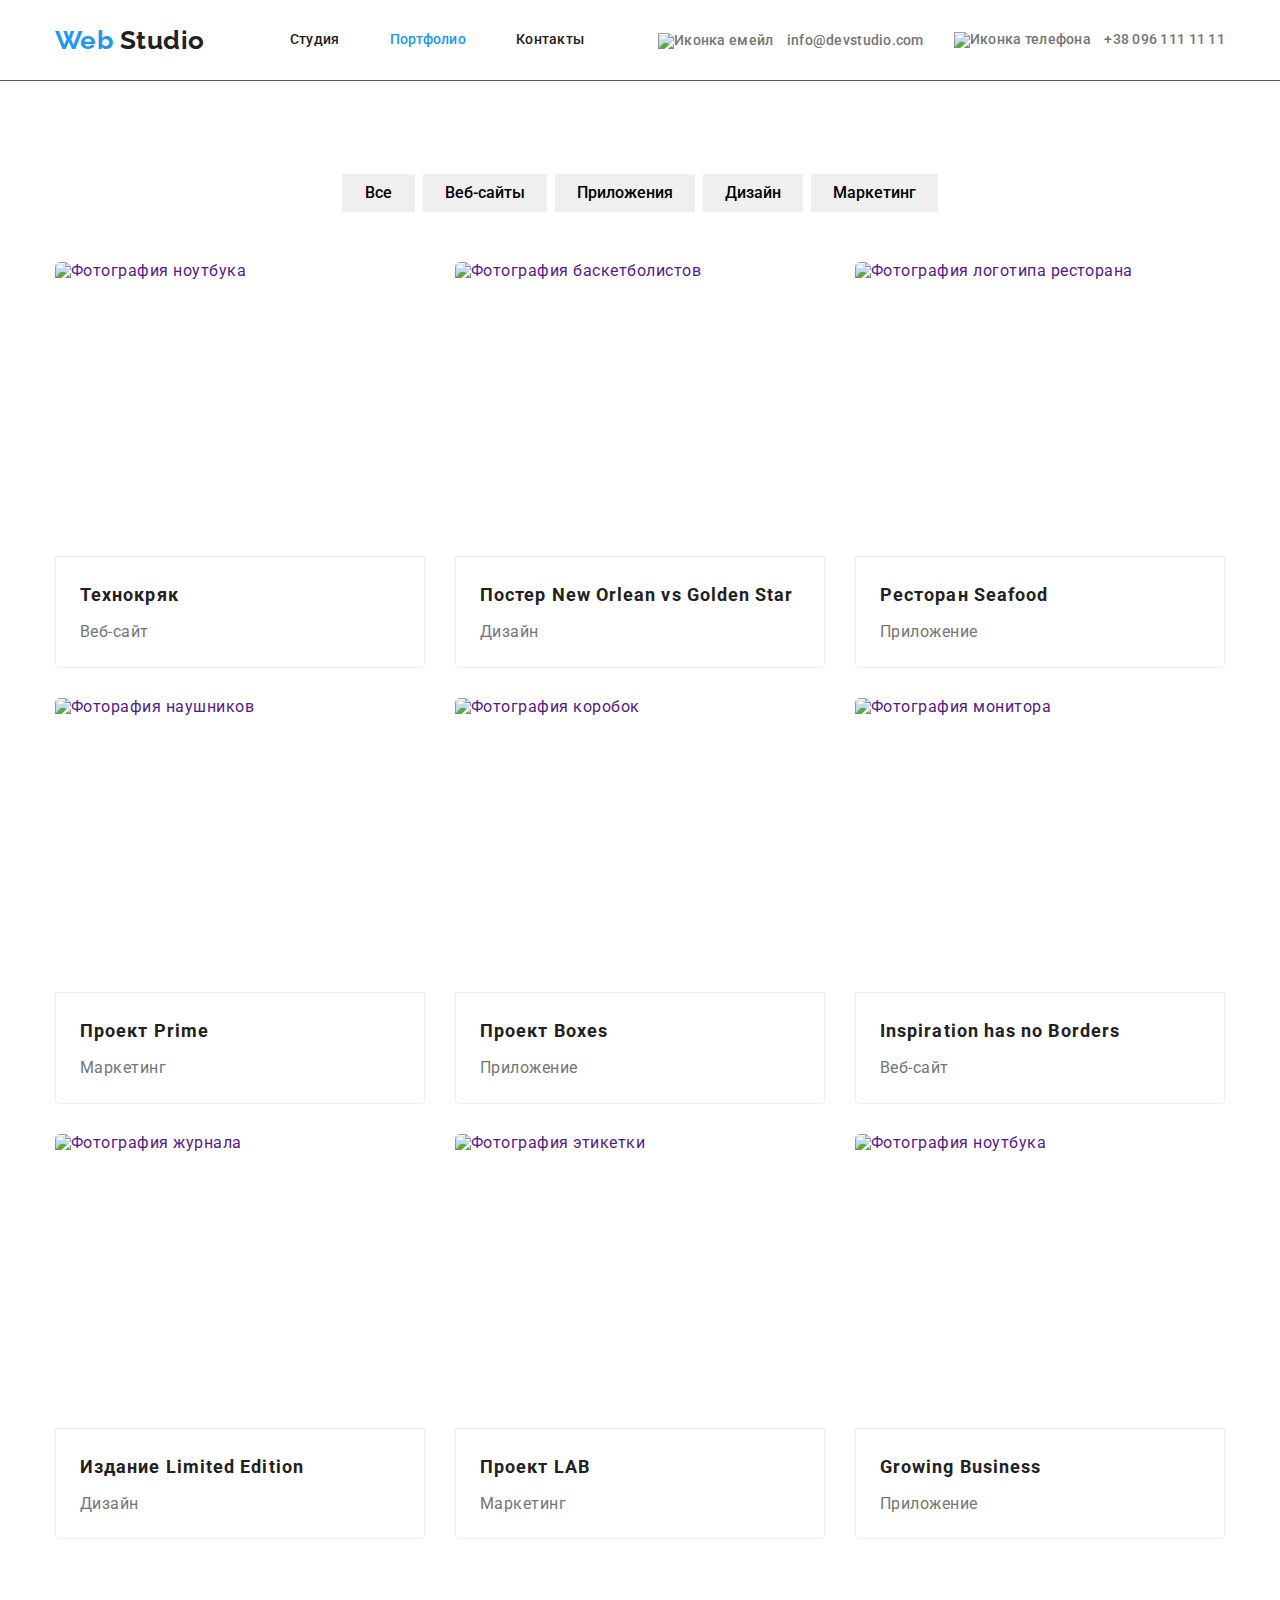
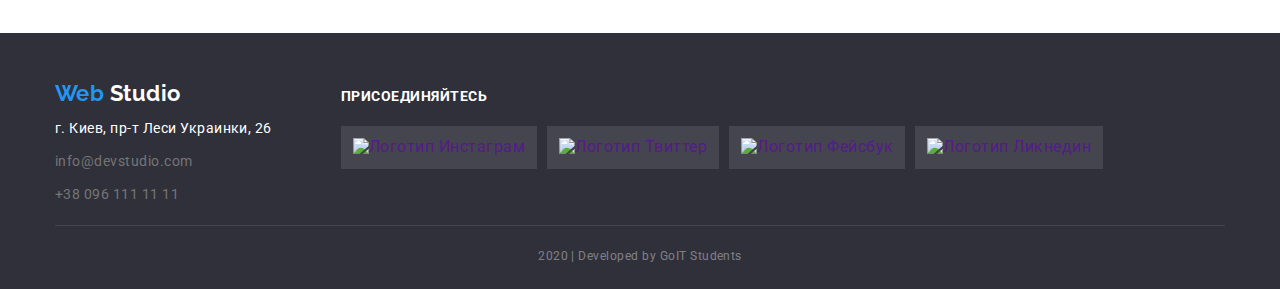
==== commit ab074212: "полностью готовое на 3ий сабмит" ====
--- a/portfolio.html
+++ b/portfolio.html
@@ -67,7 +67,7 @@
                             <img src="./images/portfolio/basketball_players.jpg" alt="Фотография баскетболистов" width="370">
                             <p class="text">Технокряк это современная площадка распространения коронавируса. Компании используют эту платформу для цифрового шпионажа и атак на защищённые сервера конкурентов.</p>
                             <div class="portfolio-card">
-                                <h2>Постер <span lang="en">New Orlean vs Golden Stars</span></h2>
+                                <h2>Постер <span lang="en">New Orlean vs Golden Star</span></h2>
                                 <p class="product">Дизайн</p>
                             </div>
                         </a>
